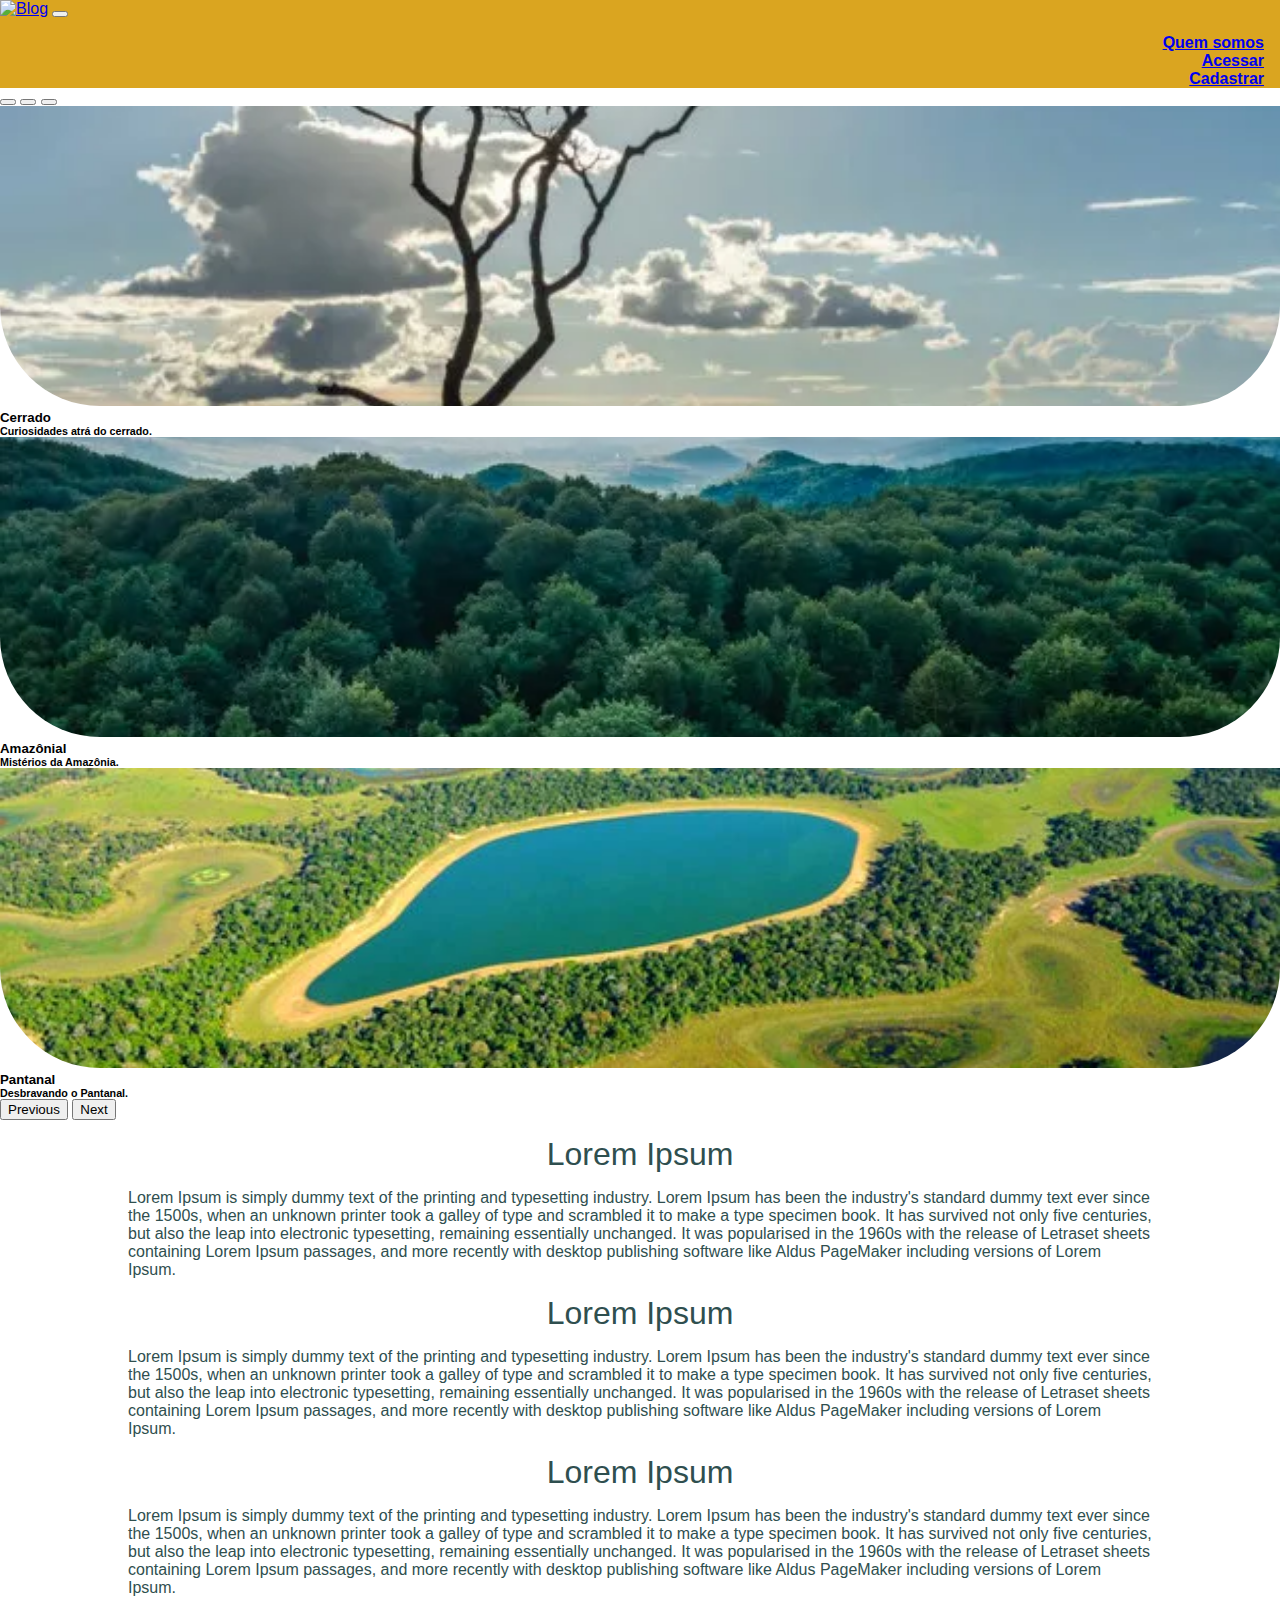
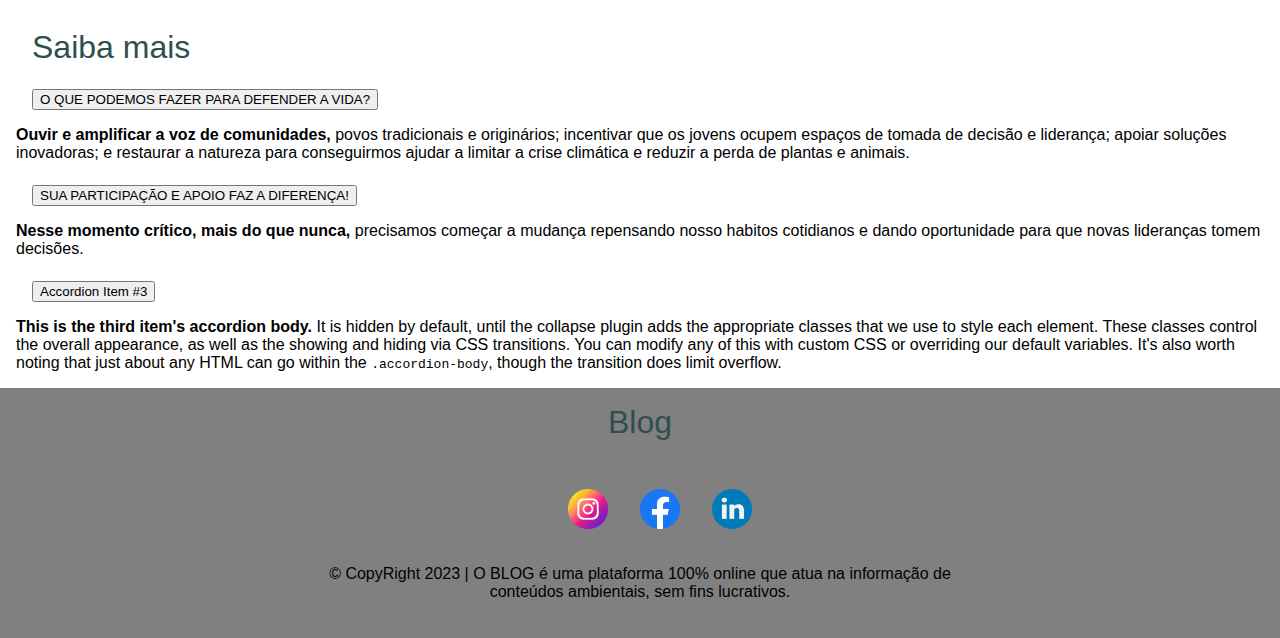
==== src/app/index.html @ 103c91c1 "Criacao de front end  blog de postagens." ====
<!DOCTYPE html>
<html lang="pt-br">

<head>
    <meta charset="UTF-8">
    <meta http-equiv="X-UA-Compatible" content="IE=edge">
    <meta name="viewport" content="width=device-width, initial-scale=1.0">
    <title>Mural</title>

    <!--REFERENCIAS-->
    <!-- Chamando o arquivo CSS-->
    <link rel="stylesheet" href="../style/style.css">
    <!--ICONE PAGINA WEB-->
    <link rel="shortcut icon" type="image/png" href="https://cdn-icons-png.flaticon.com/512/3047/3047928.png" />
    <!-- BOOSTRAP -->
    <link href="https://cdn.jsdelivr.net/npm/bootstrap@5.0.2/dist/css/bootstrap.min.css" rel="stylesheet" integrity="sha384-EVSTQN3/azprG1Anm3QDgpJLIm9Nao0Yz1ztcQTwFspd3yD65VohhpuuCOmLASjC" crossorigin="anonymous">

    <!--Habilitar a fonte-->
    <link rel="stylesheet" href=https://cdnjs.cloudflare.com/ajax/libs/font-awesome/6.4.0/css/all.min.css>

    <!--Habilitar os ícones-->
    <link href="https://cdn.jsdelivr.net/npm/remixicon@3.0.0/fonts/remixicon.css" rel="stylesheet">
    <link rel="stylesheet" href="https://unpkg.com/boxicons@latest/css/boxicons.min.css">
    <link rel="stylesheet" href="https://cdnjs.cloudflare.com/ajax/libs/font-awesome/6.4.0/css/all.min.css"
        integrity="sha512-iecdLmaskl7CVkqkXNQ/ZH/XLlvWZOJyj7Yy7tcenmpD1ypASozpmT/E0iPtmFIB46ZmdtAc9eNBvH0H/ZpiBw=="
        crossorigin="anonymous" referrerpolicy="no-referrer" />
</head>

<body>
    <section class="container-flex">
        <!-- section navbar -->
        <section class="container-fluid">
            <header>
                <nav class="navbar navbar-expand-lg navbar-light bg">
                    <div class="container-fluid">
                      <a class="navbar-brand" href="#"><img src="" alt="Blog"></a>
                      <button class="navbar-toggler" type="button" data-bs-toggle="collapse" data-bs-target="#navbarNav" aria-controls="navbarNav" aria-expanded="false" aria-label="Toggle navigation">
                        <span class="navbar-toggler-icon"></span>
                      </button>
                      <div class="collapse navbar-collapse" id="navbarNav">
                        <ul class="navbar-nav">
                          <li class="nav-item">
                            <a class="nav-link active" aria-current="page" href="quemSomos.html">Quem somos</a>
                          </li>
                          <li class="nav-item">
                            <a class="nav-link" href="acessar.html">Acessar</a>
                          </li>
                          <li class="nav-item">
                            <a class="nav-link" href="cadastrar.html">Cadastrar</a>
                          </li>
                        </ul>
                      </div>
                    </div>
                  </nav>
        </section>
        <!-- section slide -->
        <section class="container-fluid">
            <div id="carouselExampleCaptions" class="carousel slide" data-bs-ride="carousel">
                <div class="carousel-indicators">
                  <button type="button" data-bs-target="#carouselExampleCaptions" data-bs-slide-to="0" class="active" aria-current="true" aria-label="Slide 1"></button>
                  <button type="button" data-bs-target="#carouselExampleCaptions" data-bs-slide-to="1" aria-label="Slide 2"></button>
                  <button type="button" data-bs-target="#carouselExampleCaptions" data-bs-slide-to="2" aria-label="Slide 3"></button>
                </div>
                <div class="carousel-inner">
                  <div class="carousel-item active">
                    <img src="../assets/img/cerrado.webp" class="d-block w-80" alt="...">
                    <div class="carousel-caption d-none d-md-block">
                      <h5>Cerrado</h5>
                      <h6>Curiosidades atrá do cerrado.</h6>
                    </div>
                  </div>
                  <div class="carousel-item">
                    <img src="../assets/img/fl2.webp" class="d-block w-80" alt="...">
                    <div class="carousel-caption d-none d-md-block">
                      <h5>Amazônial</h5>
                      <h6>Mistérios da Amazônia.</h6>
                    </div>
                  </div>
                  <div class="carousel-item">
                    <img src="../assets/img/pantanal.webp" class="d-block w-80" alt="...">
                    <div class="carousel-caption d-none d-md-block">
                      <h5>Pantanal</h5>
                      <h6>Desbravando o Pantanal.</h6>
                    </div>
                  </div>
                </div>
                <button class="carousel-control-prev" type="button" data-bs-target="#carouselExampleCaptions" data-bs-slide="prev">
                  <span class="carousel-control-prev-icon" aria-hidden="true"></span>
                  <span class="visually-hidden">Previous</span>
                </button>
                <button class="carousel-control-next" type="button" data-bs-target="#carouselExampleCaptions" data-bs-slide="next">
                  <span class="carousel-control-next-icon" aria-hidden="true"></span>
                  <span class="visually-hidden">Next</span>
                </button>
              </div>
        </section>
        <!-- section info -->
        <section class="container-fluid">
            <div class="grid-column">
                <h1>Lorem Ipsum</h1>
                <p>Lorem Ipsum is simply dummy text of the printing and typesetting industry. Lorem Ipsum has been the industry's standard dummy text ever since the 1500s, when an unknown printer took a galley of type and scrambled it to make a type specimen book. It has survived not only five centuries, but also the leap into electronic typesetting, remaining essentially unchanged. It was popularised in the 1960s with the release of Letraset sheets containing Lorem Ipsum passages, and more recently with desktop publishing software like Aldus PageMaker including versions of Lorem Ipsum.</p>
            </div>
            <div class="grid-column">
                <h1>Lorem Ipsum</h1>
                <p>Lorem Ipsum is simply dummy text of the printing and typesetting industry. Lorem Ipsum has been the industry's standard dummy text ever since the 1500s, when an unknown printer took a galley of type and scrambled it to make a type specimen book. It has survived not only five centuries, but also the leap into electronic typesetting, remaining essentially unchanged. It was popularised in the 1960s with the release of Letraset sheets containing Lorem Ipsum passages, and more recently with desktop publishing software like Aldus PageMaker including versions of Lorem Ipsum.</p>
            </div>
            <div class="grid-column">
                <h1>Lorem Ipsum</h1>
                <p>Lorem Ipsum is simply dummy text of the printing and typesetting industry. Lorem Ipsum has been the industry's standard dummy text ever since the 1500s, when an unknown printer took a galley of type and scrambled it to make a type specimen book. It has survived not only five centuries, but also the leap into electronic typesetting, remaining essentially unchanged. It was popularised in the 1960s with the release of Letraset sheets containing Lorem Ipsum passages, and more recently with desktop publishing software like Aldus PageMaker including versions of Lorem Ipsum.</p>
            </div>
        </section>
        <!-- section accordion -->
        <section class="container-fluid">
            <div class="accordion" id="accordionExample">
                <h1>Saiba mais</h1>
                <div class="accordion-item">
                  <h2 class="accordion-header" id="headingOne">
                    <button class="accordion-button" type="button" data-bs-toggle="collapse" data-bs-target="#collapseOne" aria-expanded="true" aria-controls="collapseOne">
                      O QUE PODEMOS FAZER PARA DEFENDER A VIDA?
                    </button>
                  </h2>
                  <div id="collapseOne" class="accordion-collapse collapse show" aria-labelledby="headingOne" data-bs-parent="#accordionExample">
                    <div class="accordion-body">
                      <strong>Ouvir e amplificar a voz de comunidades,</strong> povos tradicionais e originários; incentivar que os jovens ocupem espaços de tomada de decisão e liderança; apoiar soluções inovadoras; e restaurar a natureza para conseguirmos ajudar a limitar a crise climática e reduzir a perda de plantas e animais.
                    </div>
                  </div>
                </div>
                <div class="accordion-item">
                  <h2 class="accordion-header" id="headingTwo">
                    <button class="accordion-button collapsed" type="button" data-bs-toggle="collapse" data-bs-target="#collapseTwo" aria-expanded="false" aria-controls="collapseTwo">
                      SUA PARTICIPAÇÃO E APOIO FAZ A DIFERENÇA!
                    </button>
                  </h2>
                  <div id="collapseTwo" class="accordion-collapse collapse" aria-labelledby="headingTwo" data-bs-parent="#accordionExample">
                    <div class="accordion-body">
                      <strong>Nesse momento crítico, mais do que nunca,</strong> precisamos começar a mudança repensando nosso habitos cotidianos e dando oportunidade para que novas lideranças tomem decisões.
                    </div>
                  </div>
                </div>
                <div class="accordion-item">
                  <h2 class="accordion-header" id="headingThree">
                    <button class="accordion-button collapsed" type="button" data-bs-toggle="collapse" data-bs-target="#collapseThree" aria-expanded="false" aria-controls="collapseThree">
                      Accordion Item #3
                    </button>
                  </h2>
                  <div id="collapseThree" class="accordion-collapse collapse" aria-labelledby="headingThree" data-bs-parent="#accordionExample">
                    <div class="accordion-body">
                      <strong>This is the third item's accordion body.</strong> It is hidden by default, until the collapse plugin adds the appropriate classes that we use to style each element. These classes control the overall appearance, as well as the showing and hiding via CSS transitions. You can modify any of this with custom CSS or overriding our default variables. It's also worth noting that just about any HTML can go within the <code>.accordion-body</code>, though the transition does limit overflow.
                    </div>
                  </div>
                </div>
              </div>
        </section>
        </header>
        <footer>
            <section class="container-fluid bg-g">
                <div class="grid-column">
                    <h1>Blog</h1>
                </div>
                <div class="icons">
                    <ul class="social-icon">
                        <li>
                            <a href="https://www.instagram.com/" target="_blank">
                                <img class="icon-img" src="../assets/icons/instagram.png" alt="Instagram">
                            </a>
                        </li>
                        <li>
                            <a href="https://www.facebook.com/" target="_blank">
                                <img class="icon-img" src="../assets/icons/facebook.png" alt="Facebook">
                            </a>
                        </li>
                        <li>
                            <a href="https://www.linkedin.com/" target="_blank">
                                <img class="icon-img" src="../assets/icons/linkedin.png" alt="Linkedin">
                            </a>
                        </li>
                    </ul>
                </div>
                <div class="grid">
                    <span>
                        © CopyRight 2023 | O BLOG é uma plataforma 100% online que atua na informação de conteúdos ambientais, sem fins lucrativos.
                    </span>
                </div>
            </section>
        </footer>
    </section>

    <!-- JS-->
    <script src="https://cdn.jsdelivr.net/npm/@popperjs/core@2.11.6/dist/umd/popper.min.js" integrity="sha384-oBqDVmMz9ATKxIep9tiCxS/Z9fNfEXiDAYTujMAeBAsjFuCZSmKbSSUnQlmh/jp3" crossorigin="anonymous"></script>
    <script src="https://cdn.jsdelivr.net/npm/bootstrap@5.2.3/dist/js/bootstrap.min.js" integrity="sha384-cuYeSxntonz0PPNlHhBs68uyIAVpIIOZZ5JqeqvYYIcEL727kskC66kF92t6Xl2V" crossorigin="anonymous"></script>
    
</body>

</html>
---- src/style/style.css ----
* {
    margin: 0;
}

body {
    margin: 0 auto;
    font-family: Arial, Helvetica, sans-serif !important;
}

ul {
    list-style: none;
}

h1, h2, h3 {
    color:darkslategrey;
    font-weight: 500;
    margin: 1rem;
}

p {
    color:darkslategrey;
}

.container-fluid {
    padding: 0 !important;
}
/*estilização navbar */
@media (min-width: 992px) {
    .navbar-expand-lg .navbar-collapse {
        display: flex!important;
        justify-content: right;
    }
}

.nav-link {
    float: right;
    font-weight: 700;
}   

.bg {
    background-color: goldenrod !important;
}

/* estilização slide */
.w-80 {
    width: 100%;
    height: 300px;
    border-radius: 0 0 100px 100px;
    object-fit: cover;
    margin: 0 auto;
}

/* estilização texto */
.grid-column {
    display: flex;
    flex-direction: column;
    align-items: center;
    width: 80%;
    margin: 0 auto;
}

/* estilização accordion */

.accordion {
    padding: 1rem;
}

/* estilização footer */
.bg-g {
    height: 250px;
    background-color: gray;
}

span {
    width: 50%;
    text-align: center;
}

.icons {
    margin: 1rem;
    display: flex;
    justify-content: center;
}

.social-icon {
    display: flex;
    flex-direction: row;
}

.icon-img {
    width: 40px;
}

li {
    margin: 1rem;
}

.icon-img:hover {
    transition: 0.2s all;
    transform: scale(1.1);
}

.grid {
    display: flex;
    justify-content: center;
    margin: 1rem;
}
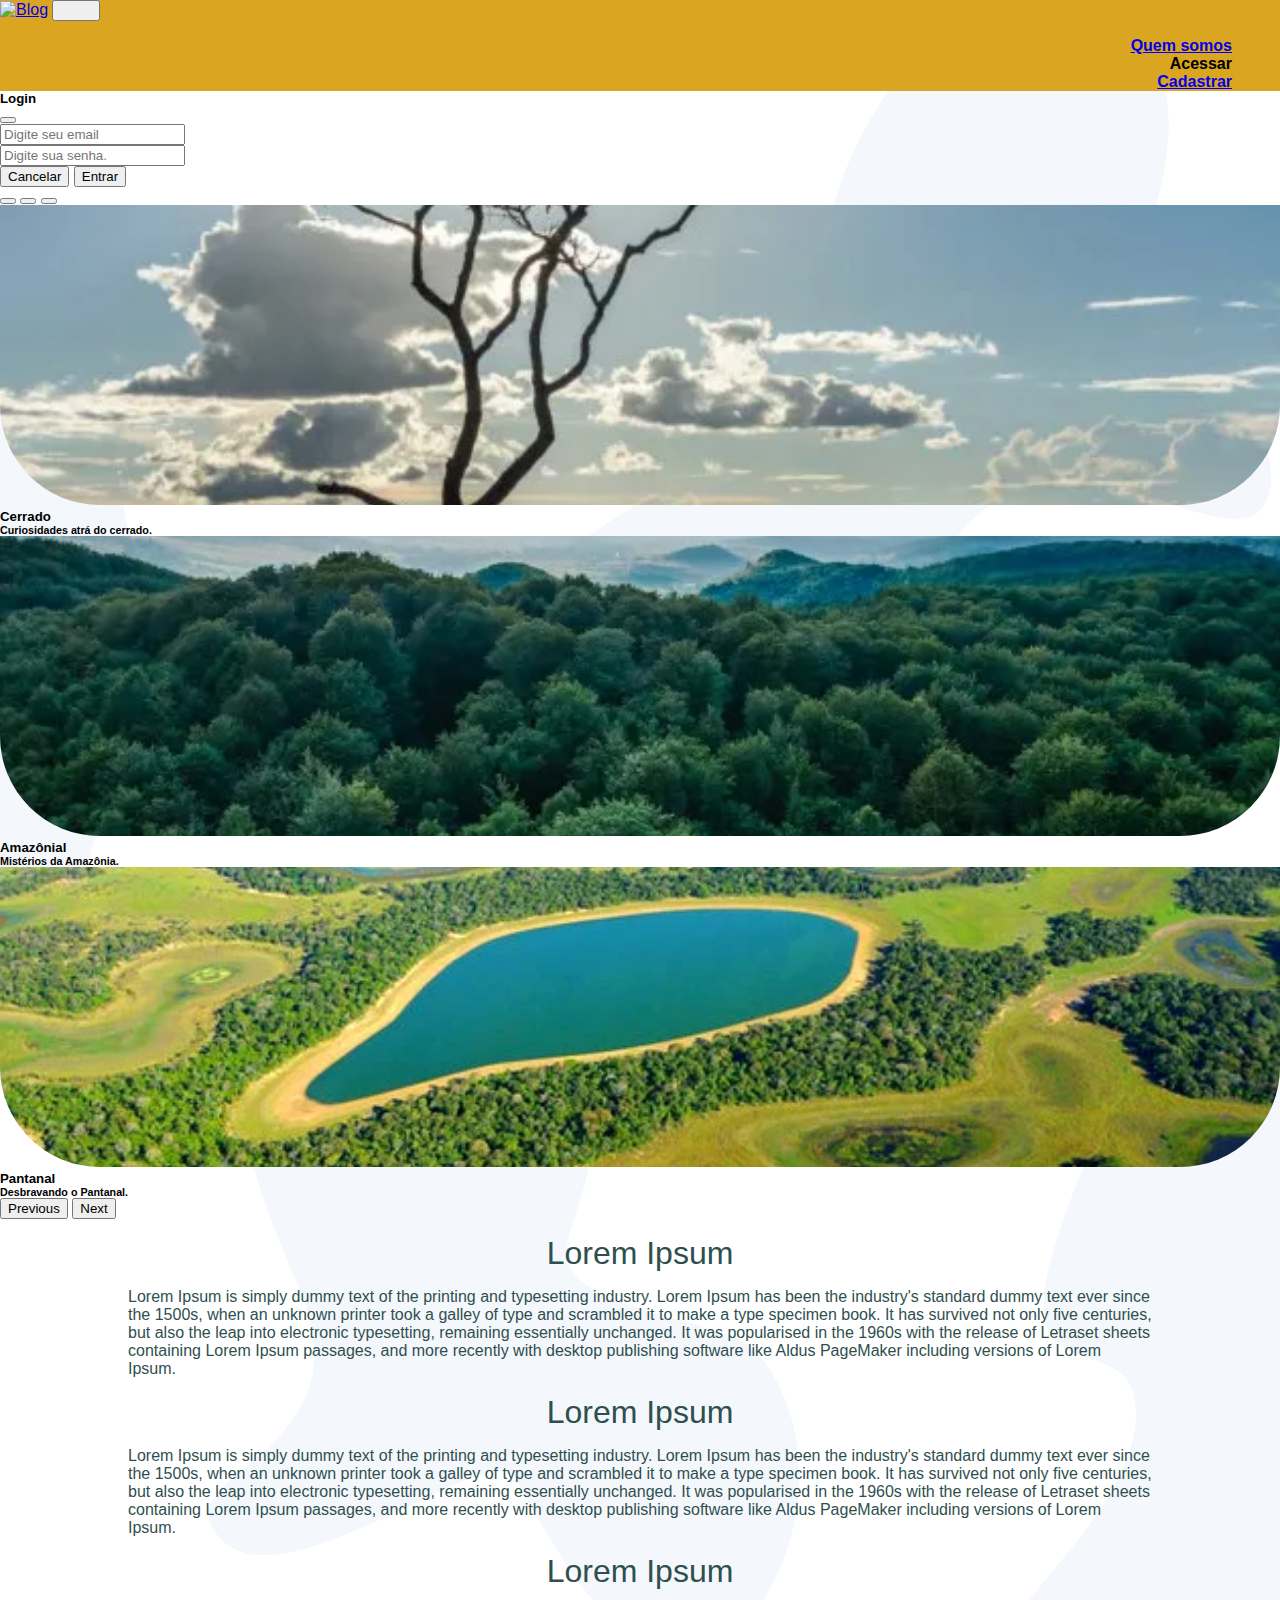
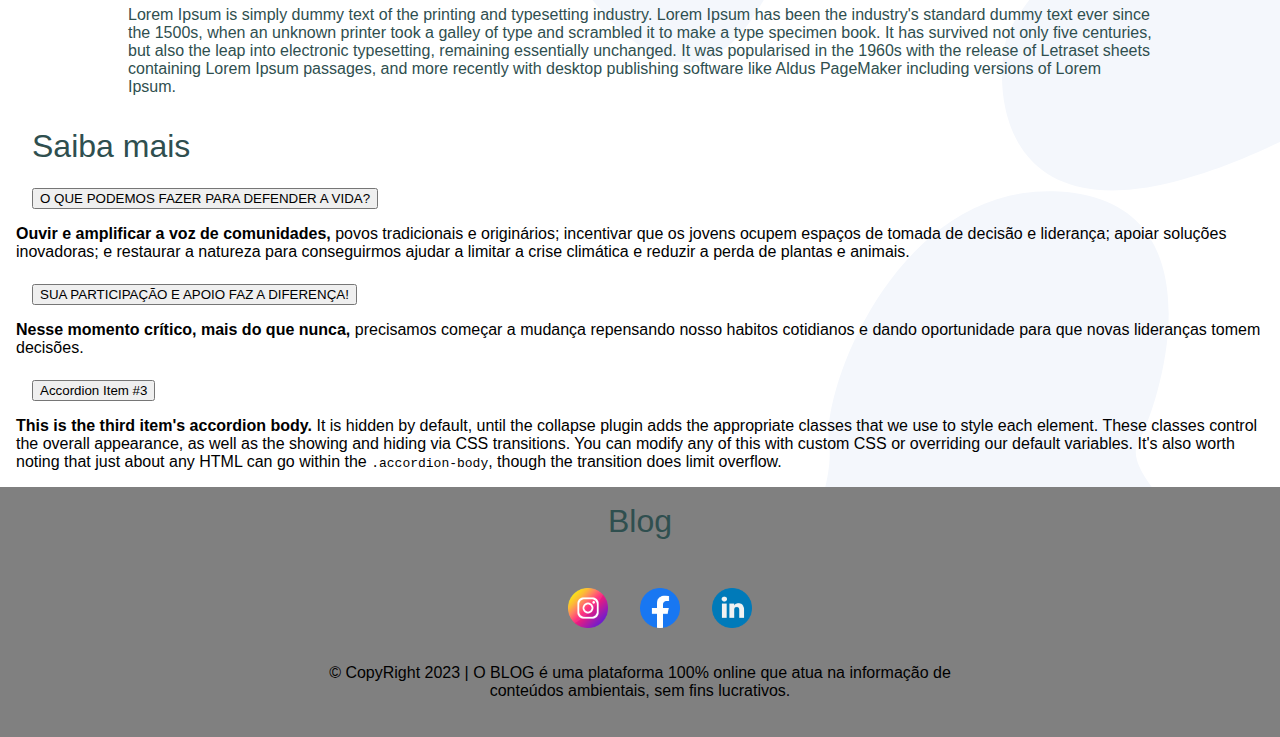
==== commit 45bb8130: "Criacao de formulario e popup de login." ====
--- a/src/app/index.html
+++ b/src/app/index.html
@@ -29,8 +29,8 @@
 <body>
     <section class="container-flex">
         <!-- section navbar -->
-        <section class="container-fluid">
-            <header>
+        <header>
+          <section class="container-fluid">
                 <nav class="navbar navbar-expand-lg navbar-light bg">
                     <div class="container-fluid">
                       <a class="navbar-brand" href="#"><img src="" alt="Blog"></a>
@@ -43,7 +43,7 @@
                             <a class="nav-link active" aria-current="page" href="quemSomos.html">Quem somos</a>
                           </li>
                           <li class="nav-item">
-                            <a class="nav-link" href="acessar.html">Acessar</a>
+                            <a class="nav-link" data-bs-toggle="modal" data-bs-target="#exampleModal" data-bs-whatever="@mdo">Acessar</a>
                           </li>
                           <li class="nav-item">
                             <a class="nav-link" href="cadastrar.html">Cadastrar</a>
@@ -52,6 +52,33 @@
                       </div>
                     </div>
                   </nav>
+        </section>
+        <!-- section modal -->
+        <section>
+          <div class="modal fade" id="exampleModal" tabindex="-1" aria-labelledby="exampleModalLabel" aria-hidden="true">
+            <div class="modal-dialog">
+              <div class="modal-content">
+                <div class="modal-header">
+                  <h5 class="modal-title" id="exampleModalLabel">Login</h5>
+                  <button type="button" class="btn-close" data-bs-dismiss="modal" aria-label="Close"></button>
+                </div>
+                <div class="modal-body">
+                  <form>
+                    <div class="mb-3">
+                      <input type="email" required class="form-control" id="recipient-name" placeholder="Digite seu email">
+                    </div>
+                    <div class="mb-3">
+                      <input type="text" required name="password" class="form-control" id="password" placeholder="Digite sua senha.">
+                    </div>
+                  </form>
+                </div>
+                <div class="modal-footer">
+                  <button type="button" class="btn btn-danger" data-bs-dismiss="modal">Cancelar</button>
+                  <button type="button" class="btn btn-success">Entrar</button>
+                </div>
+              </div>
+            </div>
+          </div>
         </section>
         <!-- section slide -->
         <section class="container-fluid">
--- a/src/style/style.css
+++ b/src/style/style.css
@@ -5,6 +5,7 @@
 body {
     margin: 0 auto;
     font-family: Arial, Helvetica, sans-serif !important;
+    background: url('../assets/svg/pattern.svg') repeat top;
 }
 
 ul {
@@ -30,6 +31,18 @@
         display: flex!important;
         justify-content: right;
     }
+}
+
+.navbar-nav {
+    margin-right: 2rem;
+}
+
+.navbar-light .navbar-toggler-icon {
+    margin-right: 2rem;
+}
+
+.navbar-toggler:focus {
+    box-shadow: none !important;
 }
 
 .nav-link {
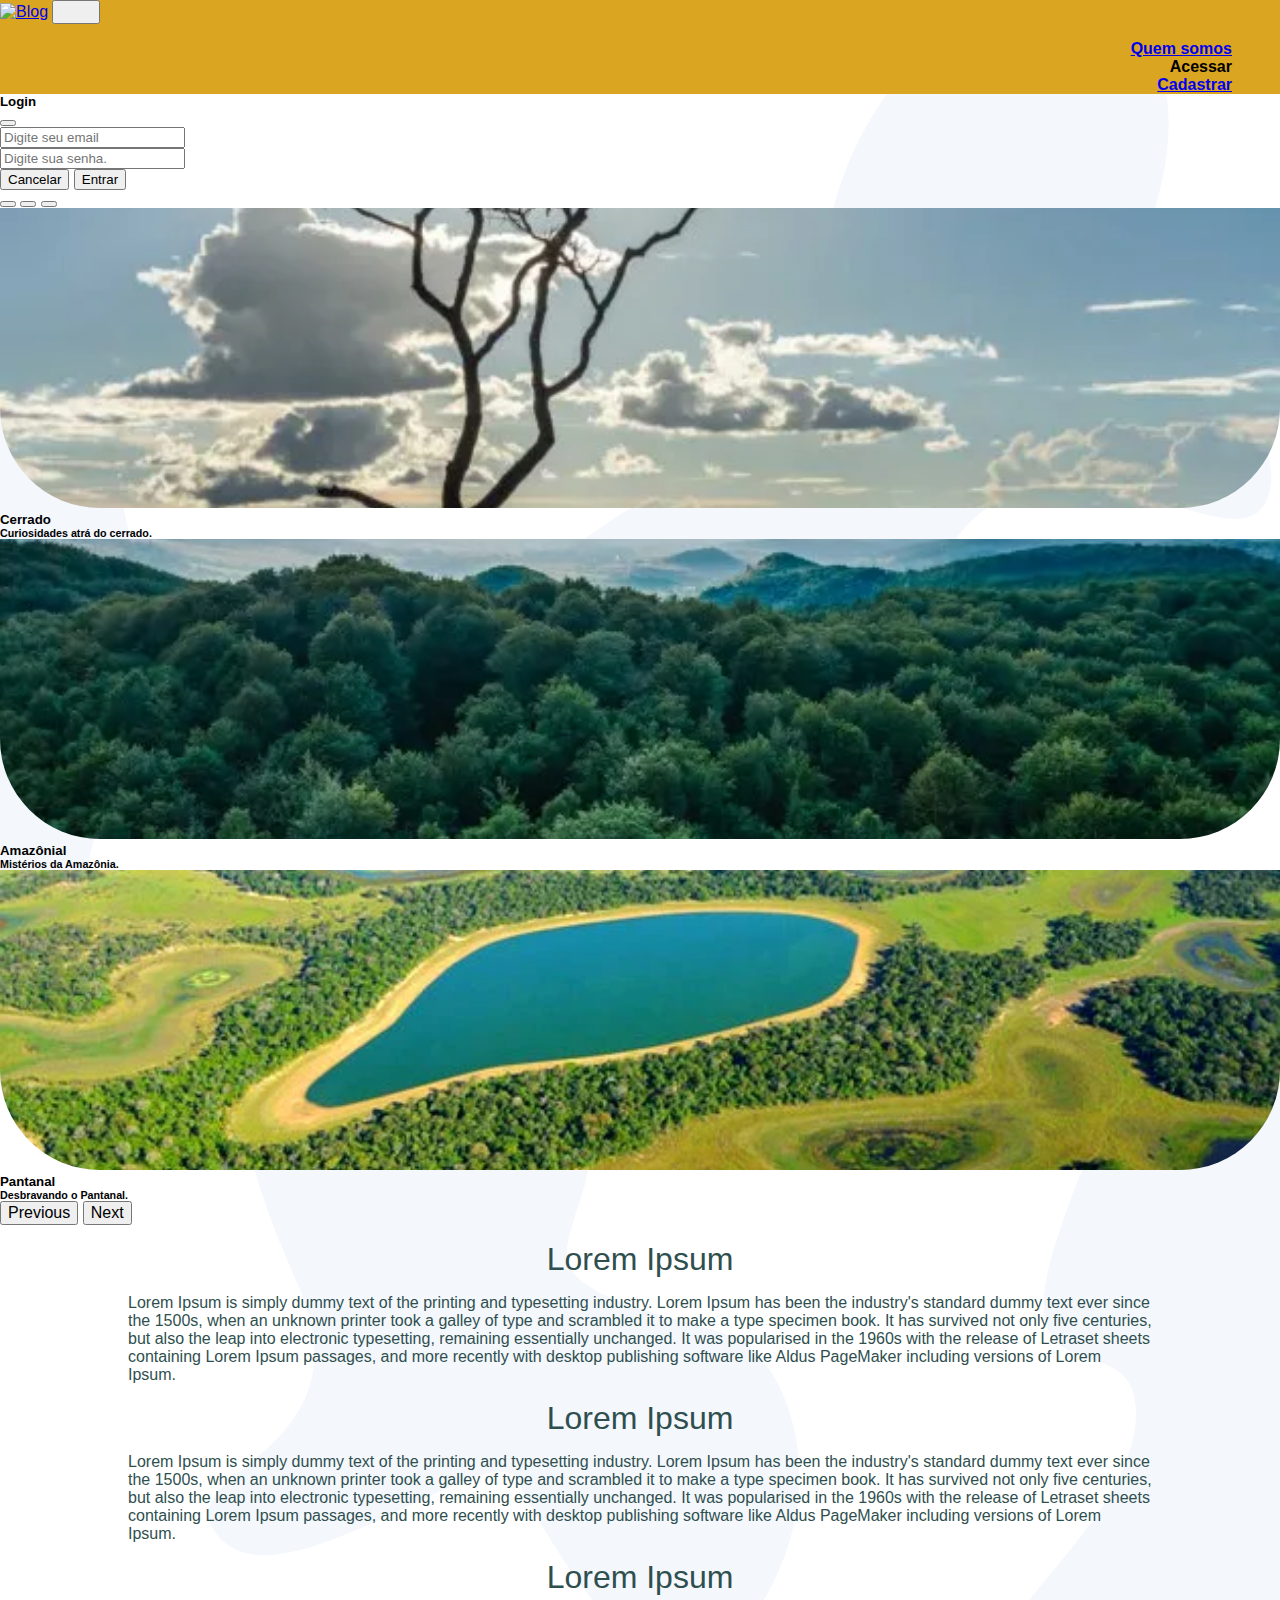
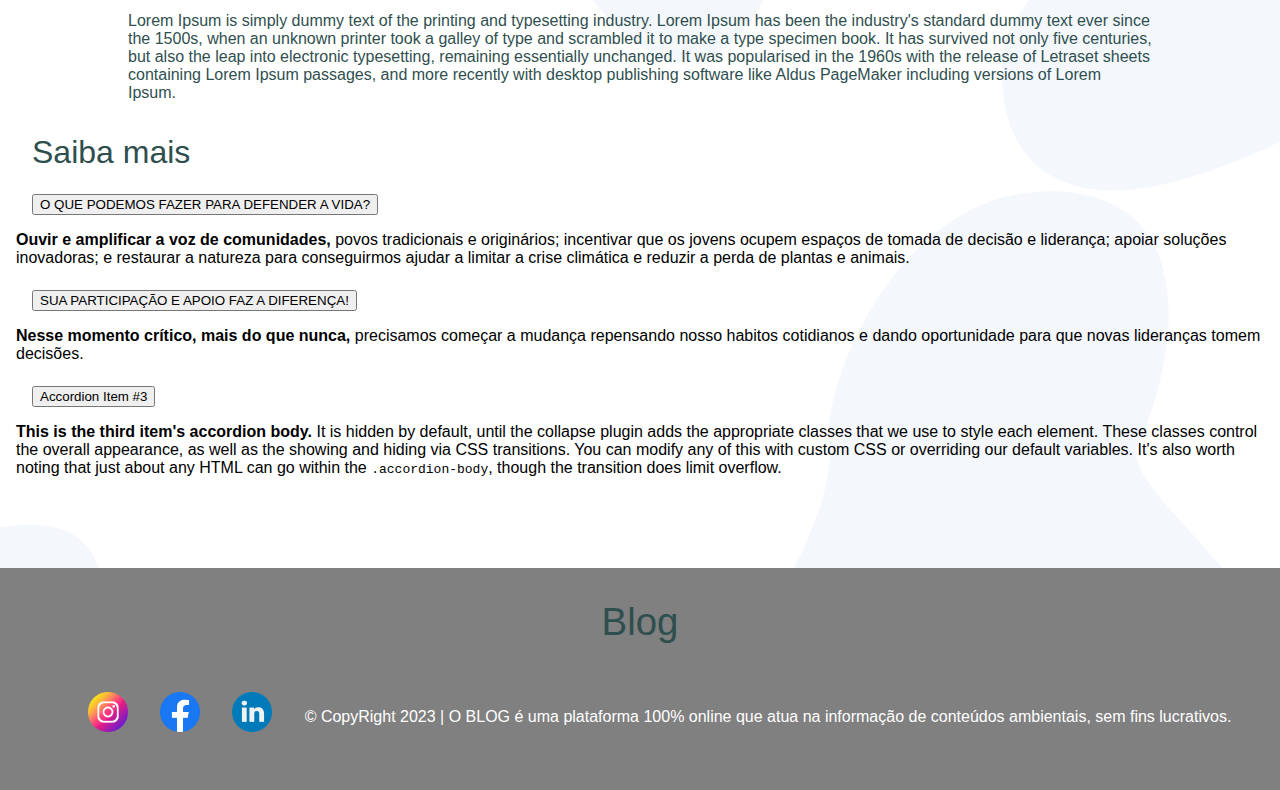
==== commit 49873b36: "Ajustes no rodape" ====
--- a/src/app/index.html
+++ b/src/app/index.html
@@ -202,11 +202,11 @@
                             </a>
                         </li>
                     </ul>
-                </div>
-                <div class="grid">
-                    <span>
-                        © CopyRight 2023 | O BLOG é uma plataforma 100% online que atua na informação de conteúdos ambientais, sem fins lucrativos.
-                    </span>
+                    <div class="grid">
+                        <span>
+                            © CopyRight 2023 | O BLOG é uma plataforma 100% online que atua na informação de conteúdos ambientais, sem fins lucrativos.
+                        </span>
+                    </div>
                 </div>
             </section>
         </footer>
--- a/src/style/style.css
+++ b/src/style/style.css
@@ -79,14 +79,20 @@
 }
 
 /* estilização footer */
-.bg-g {
-    height: 250px;
-    background-color: gray;
+footer {
+    background-color: gray;;
+    padding: 1rem;
+    text-align: center;
+    font-size: 1.2rem;
+    color: white;
+    position: relative;
+    top: 75px;
 }
 
 span {
-    width: 50%;
+    width: 100%;
     text-align: center;
+    font-size: 16px;
 }
 
 .icons {
@@ -116,5 +122,5 @@
 .grid {
     display: flex;
     justify-content: center;
-    margin: 1rem;
+    margin: 2rem auto;
 }